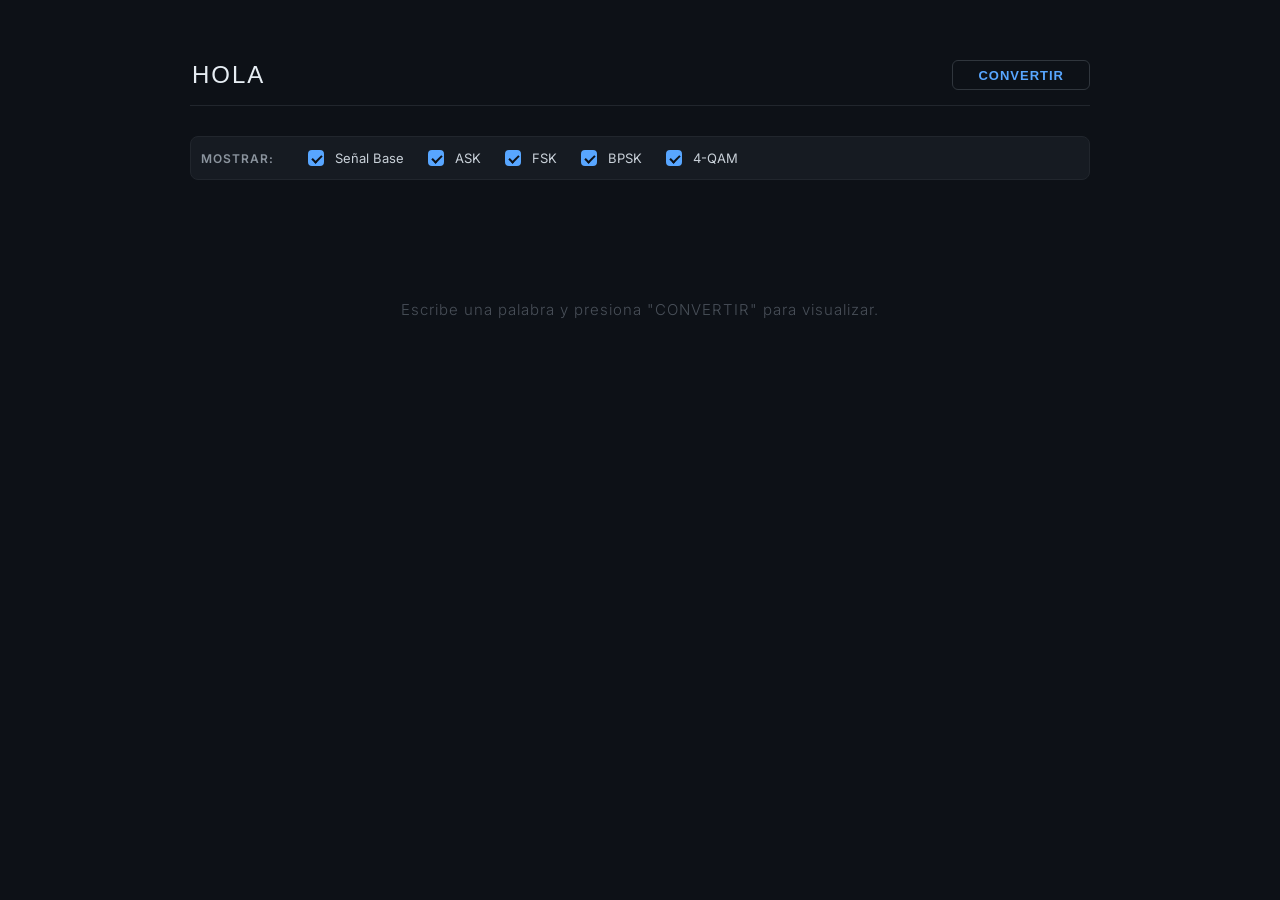
==== modulaciones.html @ 8f1860cc "Add files via upload" ====
<!DOCTYPE html>
<html lang="es">
<head>
    <meta charset="UTF-8">
    <meta name="viewport" content="width=device-width, initial-scale=1.0">
    <title>Modulador Digital Interactivo</title>
    
    <link rel="stylesheet" href="style.css">
    
    <script src="https://cdn.plot.ly/plotly-2.27.0.min.js"></script>
</head>
<body>

<div class="container">
    <div class="input-group">
        <div class="input-wrapper">
            <input type="text" id="textoInput" value="HOLA" placeholder="Escribe una palabra...">
        </div>
        <button onclick="procesarTexto()">Convertir</button>
    </div>

    <div class="mod-selector">
        <span class="titulo">Mostrar:</span>
        <label><input type="checkbox" id="chk-base" onchange="dibujarGraficas()" checked> Señal Base</label>
        <label><input type="checkbox" id="chk-ask" onchange="dibujarGraficas()" checked> ASK</label>
        <label><input type="checkbox" id="chk-fsk" onchange="dibujarGraficas()" checked> FSK</label>
        <label><input type="checkbox" id="chk-psk" onchange="dibujarGraficas()" checked> BPSK</label>
        <label><input type="checkbox" id="chk-qam" onchange="dibujarGraficas()" checked> 4-QAM</label>
    </div>

    <div id="info-binaria"></div>
    
    <div id="placeholder">
        Escribe una palabra y presiona "CONVERTIR" para visualizar.
    </div>

    <div id="graficas"></div>
</div>

<script src="script.js"></script>

</body>
</html>
---- style.css ----
@import url('https://fonts.googleapis.com/css2?family=Inter:wght@300;400;600&display=swap');

body {
    font-family: 'Inter', sans-serif;
    margin: 0;
    padding: 60px 20px;
    background-color: #0d1117; 
    color: #e6edf3; 
    -webkit-font-smoothing: antialiased;
}

.container {
    max-width: 900px;
    margin: auto;
}

/* --- Controles de entrada --- */
.input-group {
    display: flex;
    gap: 15px;
    margin-bottom: 30px;
    border-bottom: 1px solid #21262d; 
    padding-bottom: 15px;
}

.input-wrapper {
    flex-grow: 1;
    display: flex;
    align-items: center;
}

input[type="text"] {
    width: 100%;
    background: transparent;
    border: none;
    color: #e6edf3;
    font-size: 24px;
    font-weight: 300;
    outline: none;
    text-transform: uppercase;
    letter-spacing: 2px;
}

input[type="text"]::placeholder {
    color: #484f58; 
}

/* Botón de Alto Contraste */
button {
    background-color: transparent;
    color: #58a6ff; 
    font-weight: 600;
    font-size: 13px;
    padding: 0 25px;
    border: 1px solid #30363d;
    border-radius: 6px;
    cursor: pointer;
    text-transform: uppercase;
    letter-spacing: 1px;
    transition: all 0.2s ease;
}

button:hover {
    background-color: #58a6ff;
    color: #0d1117; 
    border-color: #58a6ff;
    box-shadow: 0 0 15px rgba(88, 166, 255, 0.3); 
}

button:active {
    transform: scale(0.98);
}

button:disabled {
    opacity: 0.3;
    cursor: not-allowed;
}

/* --- Selector de Modulaciones --- */
.mod-selector {
    display: flex;
    gap: 20px;
    margin-bottom: 40px;
    flex-wrap: wrap;
    align-items: center;
    padding: 10px;
    background-color: #161b22; 
    border-radius: 8px;
    border: 1px solid #21262d;
}

.mod-selector span.titulo {
    font-weight: 600;
    font-size: 12px;
    text-transform: uppercase;
    letter-spacing: 1px;
    color: #8b949e; 
    margin-right: 10px;
}

.mod-selector label {
    display: flex;
    align-items: center;
    gap: 8px;
    font-size: 13px;
    color: #c9d1d9;
    cursor: pointer;
    transition: color 0.2s ease;
}

.mod-selector label:hover {
    color: #58a6ff; 
}

.mod-selector input[type="checkbox"] {
    appearance: none;
    width: 16px;
    height: 16px;
    border: 2px solid #30363d;
    border-radius: 4px;
    background-color: #0d1117;
    cursor: pointer;
    position: relative;
    transition: all 0.2s;
}

.mod-selector input[type="checkbox"]:checked {
    background-color: #58a6ff;
    border-color: #58a6ff;
}

.mod-selector input[type="checkbox"]:checked::after {
    content: '';
    position: absolute;
    width: 4px;
    height: 8px;
    border: solid #0d1117;
    border-width: 0 2px 2px 0;
    transform: rotate(45deg);
    top: 1px;
    left: 4px;
}

/* --- Salida binaria minimalista --- */
#info-binaria {
    display: flex;
    flex-wrap: wrap;
    gap: 30px;
    margin-bottom: 40px;
    padding: 20px;
    background-color: #161b22;
    border-radius: 8px;
    border: 1px solid #21262d;
    display: none;
}

@keyframes fadeIn {
    from { opacity: 0; transform: translateY(5px); }
    to { opacity: 1; transform: translateY(0); }
}

.char-block { 
    display: flex; 
    flex-direction: column; 
    align-items: center; 
    animation: fadeIn 0.5s ease forwards;
    opacity: 0; 
}

.char-label { 
    color: #484f58; 
    font-size: 12px; 
    margin-bottom: 8px; 
    font-weight: 600;
}

.char-binary { 
    color: #e6edf3; 
    font-size: 15px; 
    font-family: 'Courier New', Courier, monospace;
    letter-spacing: 3px; 
}

/* --- Gráficas --- */
#graficas {
    width: 100%;
    background-color: #161b22; 
    border-radius: 8px;
    border: 1px solid #30363d;
    padding: 20px 0; 
    display: none;
}

#placeholder {
    text-align: center;
    padding: 80px 20px;
    color: #484f58;
    font-size: 15px;
    font-weight: 300;
    letter-spacing: 1px;
}
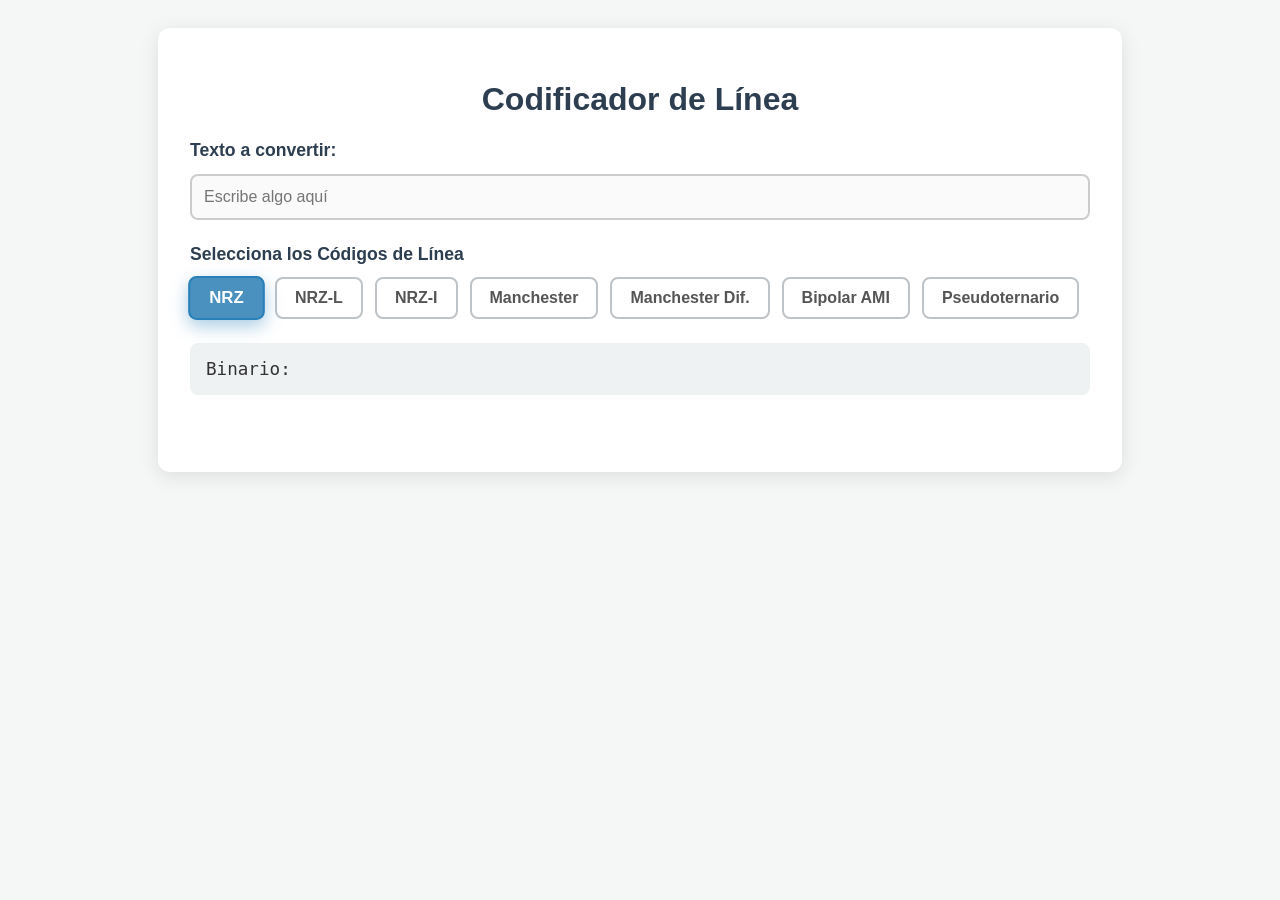
==== commit b94fcff6: "Add files via upload" ====
--- a/modulaciones.html
+++ b/modulaciones.html
@@ -3,38 +3,65 @@
 <head>
     <meta charset="UTF-8">
     <meta name="viewport" content="width=device-width, initial-scale=1.0">
-    <title>Modulador Digital Interactivo</title>
-    
+    <title>Convertidor a Binario y Códigos de Línea</title>
     <link rel="stylesheet" href="style.css">
-    
-    <script src="https://cdn.plot.ly/plotly-2.27.0.min.js"></script>
 </head>
 <body>
 
 <div class="container">
+    <h1>Codificador de Línea</h1>
+    
     <div class="input-group">
-        <div class="input-wrapper">
-            <input type="text" id="textoInput" value="HOLA" placeholder="Escribe una palabra...">
-        </div>
-        <button onclick="procesarTexto()">Convertir</button>
+        <label class="main-label" for="inputText">Texto a convertir:</label>
+        <input type="text" id="inputText" placeholder="Escribe algo aquí" oninput="process()">
     </div>
 
-    <div class="mod-selector">
-        <span class="titulo">Mostrar:</span>
-        <label><input type="checkbox" id="chk-base" onchange="dibujarGraficas()" checked> Señal Base</label>
-        <label><input type="checkbox" id="chk-ask" onchange="dibujarGraficas()" checked> ASK</label>
-        <label><input type="checkbox" id="chk-fsk" onchange="dibujarGraficas()" checked> FSK</label>
-        <label><input type="checkbox" id="chk-psk" onchange="dibujarGraficas()" checked> BPSK</label>
-        <label><input type="checkbox" id="chk-qam" onchange="dibujarGraficas()" checked> 4-QAM</label>
+    <div class="input-group">
+        <label class="main-label">Selecciona los Códigos de Línea</label>
+        
+        <div class="button-group" id="codeTypes">
+            <div class="toggle-wrapper">
+                <input type="checkbox" id="nrz" value="nrz" onchange="process()" checked>
+                <label class="toggle-btn" for="nrz">NRZ</label>
+            </div>
+            
+            <div class="toggle-wrapper">
+                <input type="checkbox" id="nrzl" value="nrzl" onchange="process()">
+                <label class="toggle-btn" for="nrzl">NRZ-L</label>
+            </div>
+            
+            <div class="toggle-wrapper">
+                <input type="checkbox" id="nrzi" value="nrzi" onchange="process()">
+                <label class="toggle-btn" for="nrzi">NRZ-I</label>
+            </div>
+            
+            <div class="toggle-wrapper">
+                <input type="checkbox" id="manchester" value="manchester" onchange="process()">
+                <label class="toggle-btn" for="manchester">Manchester</label>
+            </div>
+            
+            <div class="toggle-wrapper">
+                <input type="checkbox" id="manchesterDiff" value="manchesterDiff" onchange="process()">
+                <label class="toggle-btn" for="manchesterDiff">Manchester Dif.</label>
+            </div>
+            
+            <div class="toggle-wrapper">
+                <input type="checkbox" id="ami" value="ami" onchange="process()">
+                <label class="toggle-btn" for="ami">Bipolar AMI</label>
+            </div>
+            
+            <div class="toggle-wrapper">
+                <input type="checkbox" id="pseudo" value="pseudo" onchange="process()">
+                <label class="toggle-btn" for="pseudo">Pseudoternario</label>
+            </div>
+        </div>
     </div>
 
-    <div id="info-binaria"></div>
+    <div class="result-box" id="binaryOutput">Binario:</div>
     
-    <div id="placeholder">
-        Escribe una palabra y presiona "CONVERTIR" para visualizar.
-    </div>
-
-    <div id="graficas"></div>
+    <div id="chartsContainer"></div>
+    
+    <div class="legend">
 </div>
 
 <script src="script.js"></script>
--- a/style.css
+++ b/style.css
@@ -1,201 +1,154 @@
-@import url('https://fonts.googleapis.com/css2?family=Inter:wght@300;400;600&display=swap');
-
-body {
-    font-family: 'Inter', sans-serif;
-    margin: 0;
-    padding: 60px 20px;
-    background-color: #0d1117; 
-    color: #e6edf3; 
-    -webkit-font-smoothing: antialiased;
+body { 
+    font-family: 'Segoe UI', Tahoma, Geneva, Verdana, sans-serif; 
+    background-color: #f4f7f6; 
+    color: #333; 
+    display: flex; 
+    flex-direction: column; 
+    align-items: center; 
+    padding: 20px; 
 }
 
-.container {
-    max-width: 900px;
-    margin: auto;
-}
-
-/* --- Controles de entrada --- */
-.input-group {
-    display: flex;
-    gap: 15px;
-    margin-bottom: 30px;
-    border-bottom: 1px solid #21262d; 
-    padding-bottom: 15px;
-}
-
-.input-wrapper {
-    flex-grow: 1;
-    display: flex;
-    align-items: center;
-}
-
-input[type="text"] {
-    width: 100%;
-    background: transparent;
-    border: none;
-    color: #e6edf3;
-    font-size: 24px;
-    font-weight: 300;
-    outline: none;
-    text-transform: uppercase;
-    letter-spacing: 2px;
-}
-
-input[type="text"]::placeholder {
-    color: #484f58; 
-}
-
-/* Botón de Alto Contraste */
-button {
-    background-color: transparent;
-    color: #58a6ff; 
-    font-weight: 600;
-    font-size: 13px;
-    padding: 0 25px;
-    border: 1px solid #30363d;
-    border-radius: 6px;
-    cursor: pointer;
-    text-transform: uppercase;
-    letter-spacing: 1px;
-    transition: all 0.2s ease;
-}
-
-button:hover {
-    background-color: #58a6ff;
-    color: #0d1117; 
-    border-color: #58a6ff;
-    box-shadow: 0 0 15px rgba(88, 166, 255, 0.3); 
-}
-
-button:active {
-    transform: scale(0.98);
-}
-
-button:disabled {
-    opacity: 0.3;
-    cursor: not-allowed;
-}
-
-/* --- Selector de Modulaciones --- */
-.mod-selector {
-    display: flex;
-    gap: 20px;
-    margin-bottom: 40px;
-    flex-wrap: wrap;
-    align-items: center;
-    padding: 10px;
-    background-color: #161b22; 
-    border-radius: 8px;
-    border: 1px solid #21262d;
-}
-
-.mod-selector span.titulo {
-    font-weight: 600;
-    font-size: 12px;
-    text-transform: uppercase;
-    letter-spacing: 1px;
-    color: #8b949e; 
-    margin-right: 10px;
-}
-
-.mod-selector label {
-    display: flex;
-    align-items: center;
-    gap: 8px;
-    font-size: 13px;
-    color: #c9d1d9;
-    cursor: pointer;
-    transition: color 0.2s ease;
-}
-
-.mod-selector label:hover {
-    color: #58a6ff; 
-}
-
-.mod-selector input[type="checkbox"] {
-    appearance: none;
-    width: 16px;
-    height: 16px;
-    border: 2px solid #30363d;
-    border-radius: 4px;
-    background-color: #0d1117;
-    cursor: pointer;
-    position: relative;
-    transition: all 0.2s;
-}
-
-.mod-selector input[type="checkbox"]:checked {
-    background-color: #58a6ff;
-    border-color: #58a6ff;
-}
-
-.mod-selector input[type="checkbox"]:checked::after {
-    content: '';
-    position: absolute;
-    width: 4px;
-    height: 8px;
-    border: solid #0d1117;
-    border-width: 0 2px 2px 0;
-    transform: rotate(45deg);
-    top: 1px;
-    left: 4px;
-}
-
-/* --- Salida binaria minimalista --- */
-#info-binaria {
-    display: flex;
-    flex-wrap: wrap;
-    gap: 30px;
-    margin-bottom: 40px;
-    padding: 20px;
-    background-color: #161b22;
-    border-radius: 8px;
-    border: 1px solid #21262d;
-    display: none;
+.container { 
+    background: white; 
+    padding: 2rem; 
+    border-radius: 12px; 
+    box-shadow: 0 4px 20px rgba(0,0,0,0.1); 
+    width: 90%; 
+    max-width: 900px; 
+    animation: fadeIn 0.6s ease-in-out;
 }
 
 @keyframes fadeIn {
-    from { opacity: 0; transform: translateY(5px); }
+    from { opacity: 0; transform: translateY(-15px); }
     to { opacity: 1; transform: translateY(0); }
 }
 
-.char-block { 
-    display: flex; 
-    flex-direction: column; 
-    align-items: center; 
-    animation: fadeIn 0.5s ease forwards;
-    opacity: 0; 
+h1 { color: #2c3e50; text-align: center; }
+.input-group { margin-bottom: 1.5rem; }
+
+.main-label { 
+    display: block; 
+    margin-bottom: 0.8rem; 
+    font-weight: bold; 
+    font-size: 1.1rem;
+    color: #2c3e50;
 }
 
-.char-label { 
-    color: #484f58; 
-    font-size: 12px; 
-    margin-bottom: 8px; 
-    font-weight: 600;
+input[type="text"] { 
+    width: 100%; 
+    padding: 12px; 
+    border: 2px solid #ccc; 
+    border-radius: 8px; 
+    box-sizing: border-box; 
+    font-size: 1rem; 
+    background-color: #fafafa;
+    outline: none;
+    transition: all 0.3s ease; 
 }
 
-.char-binary { 
-    color: #e6edf3; 
-    font-size: 15px; 
-    font-family: 'Courier New', Courier, monospace;
-    letter-spacing: 3px; 
+input[type="text"]:focus {
+    border-color: #2980b9;
+    background-color: #fff;
+    box-shadow: 0 0 12px rgba(41, 128, 185, 0.3);
+    transform: translateY(-2px);
 }
 
-/* --- Gráficas --- */
-#graficas {
-    width: 100%;
-    background-color: #161b22; 
-    border-radius: 8px;
-    border: 1px solid #30363d;
-    padding: 20px 0; 
-    display: none;
+.result-box { 
+    background: #eef2f3; 
+    padding: 1rem; 
+    border-radius: 8px; 
+    margin-top: 1rem; 
+    word-break: break-all; 
+    font-family: monospace; 
+    font-size: 1.1rem;
 }
 
-#placeholder {
+/* ==========================================
+   NUEVOS ESTILOS PARA LOS BOTONES ANIMADOS
+   ========================================== */
+.button-group {
+    display: flex;
+    flex-wrap: wrap;
+    gap: 12px;
+}
+
+/* Ocultar las casillas de verificación nativas */
+.toggle-wrapper input[type="checkbox"] {
+    display: none; 
+}
+
+/* Estilo base del botón (la etiqueta label) */
+.toggle-btn {
+    display: inline-block;
+    padding: 10px 18px;
+    background-color: #ffffff;
+    color: #555;
+    border: 2px solid #bdc3c7;
+    border-radius: 8px;
+    font-weight: bold;
+    cursor: pointer;
+    user-select: none; /* Evita que el texto se seleccione al hacer clic rápido */
+    /* Transición suave para todos los cambios */
+    transition: all 0.3s cubic-bezier(0.25, 0.8, 0.25, 1); 
+}
+
+/* Animación al pasar el cursor (Hover) */
+.toggle-btn:hover {
+    border-color: #3498db;
+    color: #3498db;
+    transform: translateY(-3px); /* Se levanta un poco */
+    box-shadow: 0 5px 15px rgba(52, 152, 219, 0.2);
+}
+
+/* Animación cuando el botón está activado/seleccionado */
+.toggle-wrapper input[type="checkbox"]:checked + .toggle-btn {
+    background-color: #4a91c0;
+    color: #ffffff;
+    border-color: #2980b9;
+    transform: scale(1.05); /* Crece un 5% para resaltar */
+    box-shadow: 0 6px 16px rgba(41, 128, 185, 0.4);
+}
+
+/* ========================================== */
+
+#chartsContainer {
+    display: flex;
+    flex-direction: column;
+    gap: 20px;
+    margin-top: 25px;
+}
+
+.chart-wrapper {
+    background: #ffffff;
+    border: 1px solid #ccc;
+    border-radius: 8px;
+    padding: 15px 10px 10px 10px;
+    box-shadow: 0 2px 8px rgba(0,0,0,0.08);
+    transition: transform 0.3s ease;
+}
+
+.chart-wrapper:hover {
+    transform: scale(1.01); /* Pequeño zoom a la gráfica al pasar el mouse */
+}
+
+.chart-wrapper h3 {
+    margin: 0 0 10px 0;
+    font-size: 1.1rem;
+    color: #2980b9;
     text-align: center;
-    padding: 80px 20px;
-    color: #484f58;
-    font-size: 15px;
-    font-weight: 300;
-    letter-spacing: 1px;
+}
+
+canvas { 
+    width: 100%; 
+    height: auto; 
+    display: block;
+}
+
+.legend { 
+    display: flex; 
+    justify-content: space-around; 
+    margin-top: 20px; 
+    font-size: 0.9rem; 
+    color: #666; 
+    font-weight: bold;
 }
